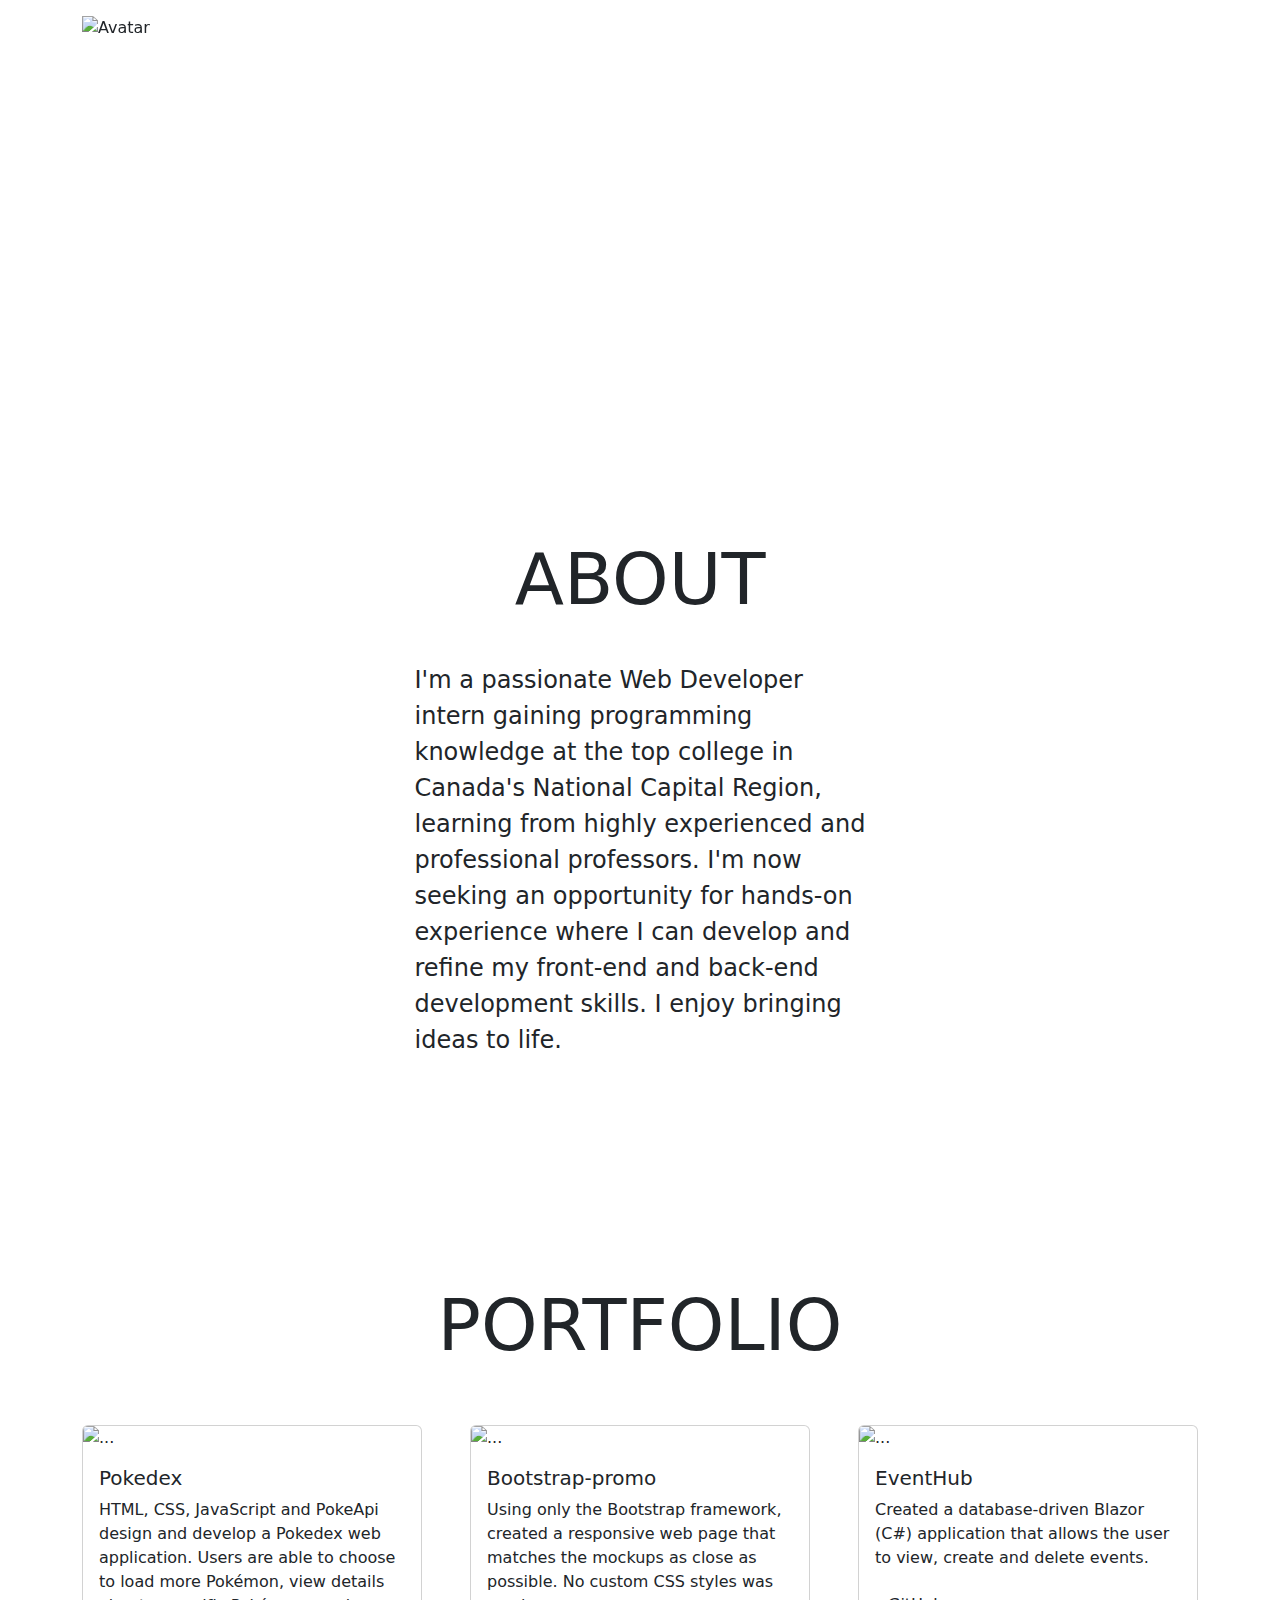
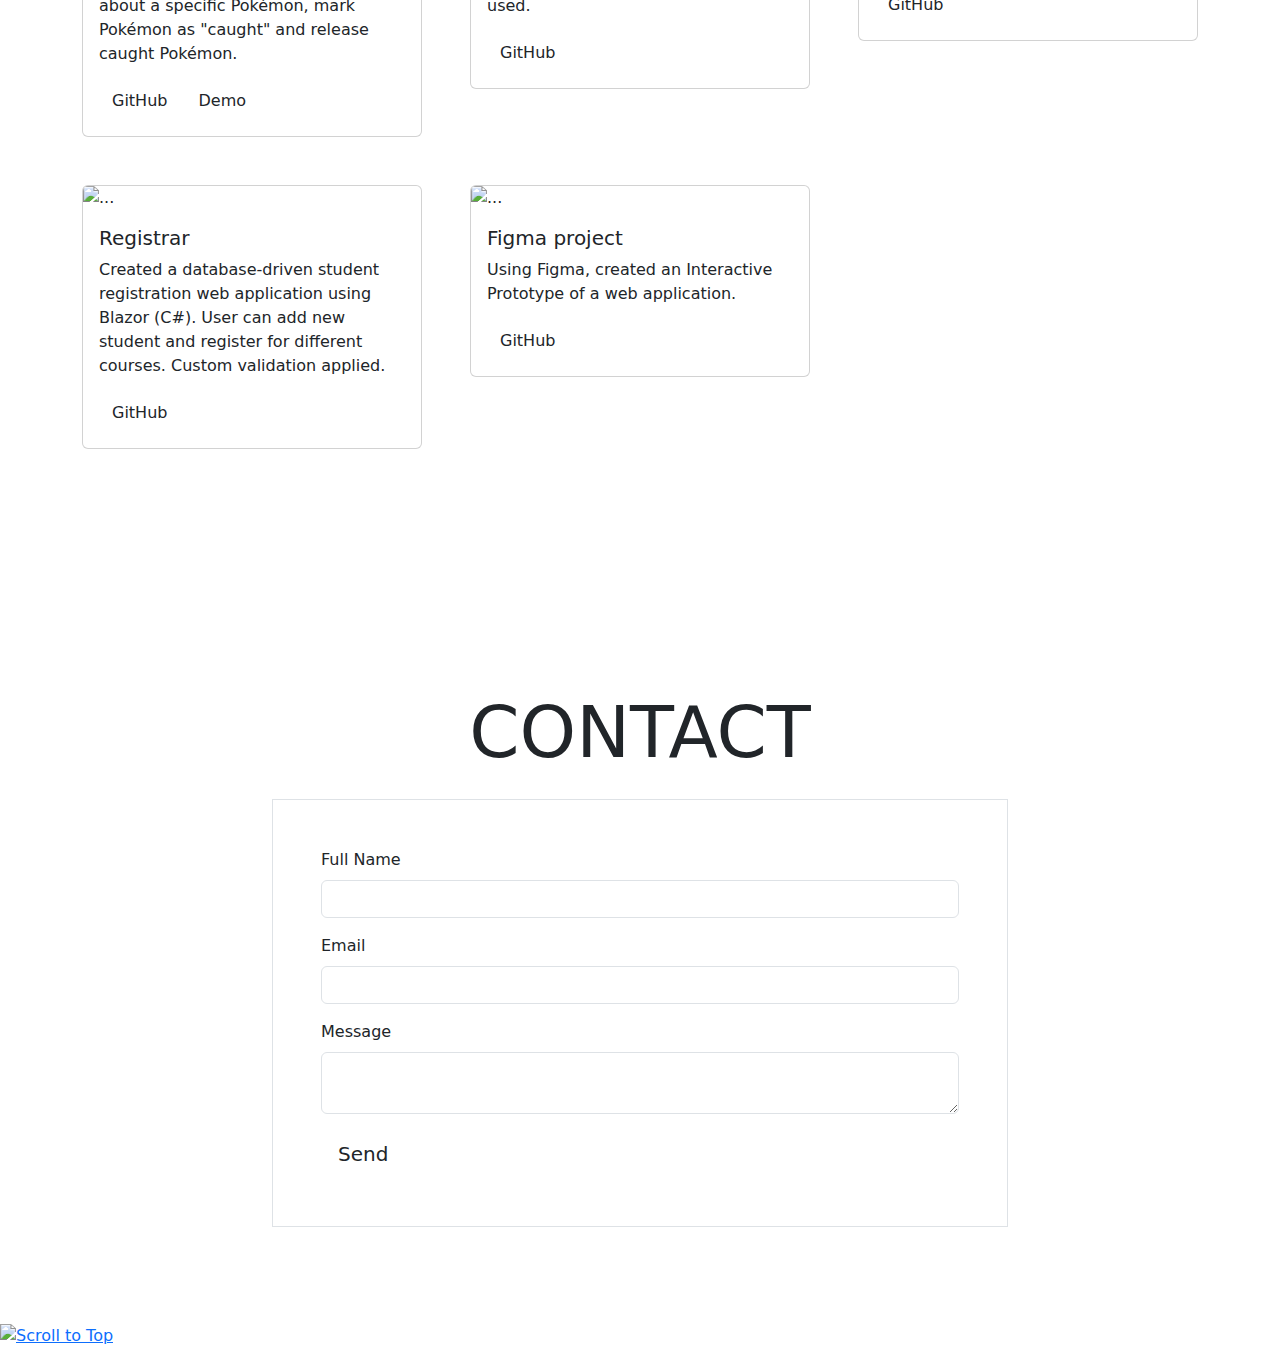
==== index.html @ 282684d6 "update" ====
<!DOCTYPE html>
<html lang="en">
<head>
  <meta charset="UTF-8">
  <meta name="viewport" content="width=device-width, initial-scale=1.0">
  <title>Portfolio</title>
  <link rel="stylesheet" href="https://cdn.jsdelivr.net/npm/bootstrap@5.3.3/dist/css/bootstrap.min.css">
  <link rel="stylesheet" href="style.css">
  <style>
    .navbar .navbar-logo {
      display: flex;
      align-items: center;
    }
    
    .navbar .navbar-logo img {
      height: 60px; /* Adjust the height to make it larger than the navbar */
      margin-right: 10px; /* Space between the image and the brand name */
    }

    .navbar .navbar-brand {
      font-size: 1.2rem; /* Adjust if you want to change the size of the brand name */
    }
  </style>
</head>
<body>
  <nav class="navbar navbar-expand-lg my-bg-secondary py-3 fixed-top" data-bs-theme="dark">
    <div class="container-lg">
      <div class="navbar-logo">
        <img src="Tetiana Lebid.png" alt="Avatar" />
        <a class="navbar-brand" href="card.html">Tetiana Lebid</a>
      </div>
      <button class="navbar-toggler" type="button" data-bs-toggle="collapse" data-bs-target="#navbarSupportedContent" aria-controls="navbarSupportedContent" aria-expanded="false" aria-label="Toggle navigation">
        <span class="navbar-toggler-icon"></span>
      </button>
      <div class="collapse navbar-collapse" id="navbarSupportedContent">
        <ul class="navbar-nav ms-auto mb-2 mb-lg-0">
          <li class="nav-item me-3">
            <li class="nav-item me-3">
              <a class="nav-link" href="#about">About</a>
            </li>
            <a class="nav-link" href="#portfolio">Portfolio</a>
          </li>
          
          <li class="nav-item">
            <a class="nav-link" href="#contact">Contact</a>
          </li>
        </ul>
      </div>
    </div>
  </nav>
  <header id="hi" class="header-bg text-white p-5 text-center">
    <div class="container-lg py-5">
      <h1 class="display-1">Hi, I'm Tetiana</h1>
      <div class="centered-paragraph">
        <p class="fs-2 mb-5">I'm a web developer. On this page you can learn about me and my projects</p>
      </div>
    </div>
  </header>

  <section id="about" class="p-5 my-bg-primary">
    <div class="container-lg py-5">
      <div class="row">
        <div class="col mb-3">
          <h2 class="display-2 text-uppercase text-center">About</h2>
        </div>
      </div>
      <div class="row">
        <div class="col-lg-5 mx-auto mb-3">
          <p class="fs-4 mt-3">I'm a passionate Web Developer intern gaining programming knowledge at the top college in Canada's National Capital Region, learning from highly experienced and professional professors. I'm now seeking an opportunity for hands-on experience where I can develop and refine my front-end and back-end development skills. I enjoy bringing ideas to life.</p>
        </div>
        
      </div>
    </div>
  </section>

  <section id="portfolio" class="p-5 portfolio-section">
    <div class="container-lg py-5">
      <div class="row">
        <div class="col mb-5">
          <h2 class="display-2 text-uppercase text-center">Portfolio</h2>
        </div>
      </div>
  
      <div class="row gx-5">
        <!-- First Row of 3 Cards -->
        <div class="col-lg-6 col-xl-4 mb-5">
          <div class="card" >
            <img src="pokedex.png" class="card-img-top" alt="...">
            <div class="card-body">
              <h5 class="card-title">Pokedex</h5>
              <p class="card-text">HTML, CSS, JavaScript and PokeApi design and develop a Pokedex web application. Users are able to choose to load more Pokémon, view details about a specific Pokémon, mark Pokémon as "caught" and release caught Pokémon.</p>
              <a href="https://github.com/lebi0004/pokedex-project" class="btn custom-btn">GitHub</a>
              <a href="https://lebi0004.github.io/pokedex-project/" class="btn custom-btn">Demo</a>
            </div>
          </div>
        </div>
        <div class="col-lg-6 col-xl-4 mb-5">
          <div class="card" >
            <img src="Bootstrap.png" class="card-img-top" alt="...">
            <div class="card-body">
              <h5 class="card-title">Bootstrap-promo</h5>
              <p class="card-text">Using only the Bootstrap framework, created a responsive web page that matches the mockups as close as possible. No custom CSS styles was used.</p>
              <a href="https://github.com/lebi0004/bootstrap-promo-project" class="btn custom-btn">GitHub</a>
              <!--<a href="#" class="btn custom-btn">Go</a>-->
            </div>
          </div>
        </div>
        <div class="col-lg-6 col-xl-4 mb-5">
          <div class="card" >
            <img src="EventHub.png" class="card-img-top" alt="...">
            <div class="card-body">
              <h5 class="card-title">EventHub</h5>
              <p class="card-text">Created a database-driven Blazor (C#) application that allows the user to view, create and delete events.</p>
              <a href="https://github.com/lebi0004/EventHub-project" class="btn custom-btn">GitHub</a>
             <!--<a href="#" class="btn custom-btn">Go</a>-->
            </div>
          </div>
        </div>
        <!-- Second Row of 3 Cards -->
        <div class="col-lg-6 col-xl-4 mb-5">
          <div class="card" >
            <img src="Registration.png" class="card-img-top" alt="...">
            <div class="card-body">
              <h5 class="card-title">Registrar</h5>
              <p class="card-text">Created a database-driven student registration web application using Blazor (C#). User can add new student and register for different courses. Custom validation applied.</p>
              <a href="https://github.com/lebi0004/Registrar-project" class="btn custom-btn">GitHub</a>
             <!-- <a href="#" class="btn custom-btn">Go</a>-->
            </div>
          </div>
        </div>
        <div class="col-lg-6 col-xl-4 mb-5">
          <div class="card" >
            <img src="Figma.png" class="card-img-top" alt="...">
            <div class="card-body">
              <h5 class="card-title">Figma project</h5>
              <p class="card-text">Using Figma, created an Interactive Prototype of a web application.</p>
              <a href="https://www.figma.com/design/ZsmBgIg2TxWon4ERBX2bGY/Figma-Project?node-id=447-2138" class="btn custom-btn">GitHub</a>
              <!--<a href="#" class="btn custom-btn">Go</a>-->
            </div>
          </div>
        </div>
        <!-- Add more card divs as needed -->
      </div>
    </div>
  </section>
  
  <section id="contact" class="p-5">
    <div class="container-lg py-5">
      <div class="row">
        <div class="col mb-3">
          <h2 class="display-2 text-uppercase text-center">Contact</h2>
        </div>
      </div>
      <div class="row">
        <div class="col-lg-8 offset-lg-2">
          <form class="form p-5 border border-1" action="https://formspree.io/f/movaodkw" method="POST">
            <div class="form-group mb-3">
              <label class="form-label">Full Name</label>
              <input class="form-control" name="name" required>
            </div>
            <div class="form-group mb-3">
              <label class="form-label">Email</label>
              <input class="form-control" type="email" name="email" required>
            </div>
            <div class="form-group mb-3">
              <label class="form-label">Message</label>
              <textarea class="form-control" name="message" required></textarea>
            </div>
            <button type="submit" class="btn btn-lg custom-btn-primary">Send</button>
          </form>
        </div>
      </div>
    </div>
  </section>
  
  <!-- Scroll to Top Button -->
  <a href="#hi" id="arrow" class="scroll-to-top">
    <span class="arrow-container">
      <img src="Arrow1.png" alt="Scroll to Top">
    </span>
</a>

<!-- Link your external JavaScript file -->

  <script src="https://cdn.jsdelivr.net/npm/bootstrap@5.3.3/dist/js/bootstrap.bundle.min.js"></script>  
</body>
</html>
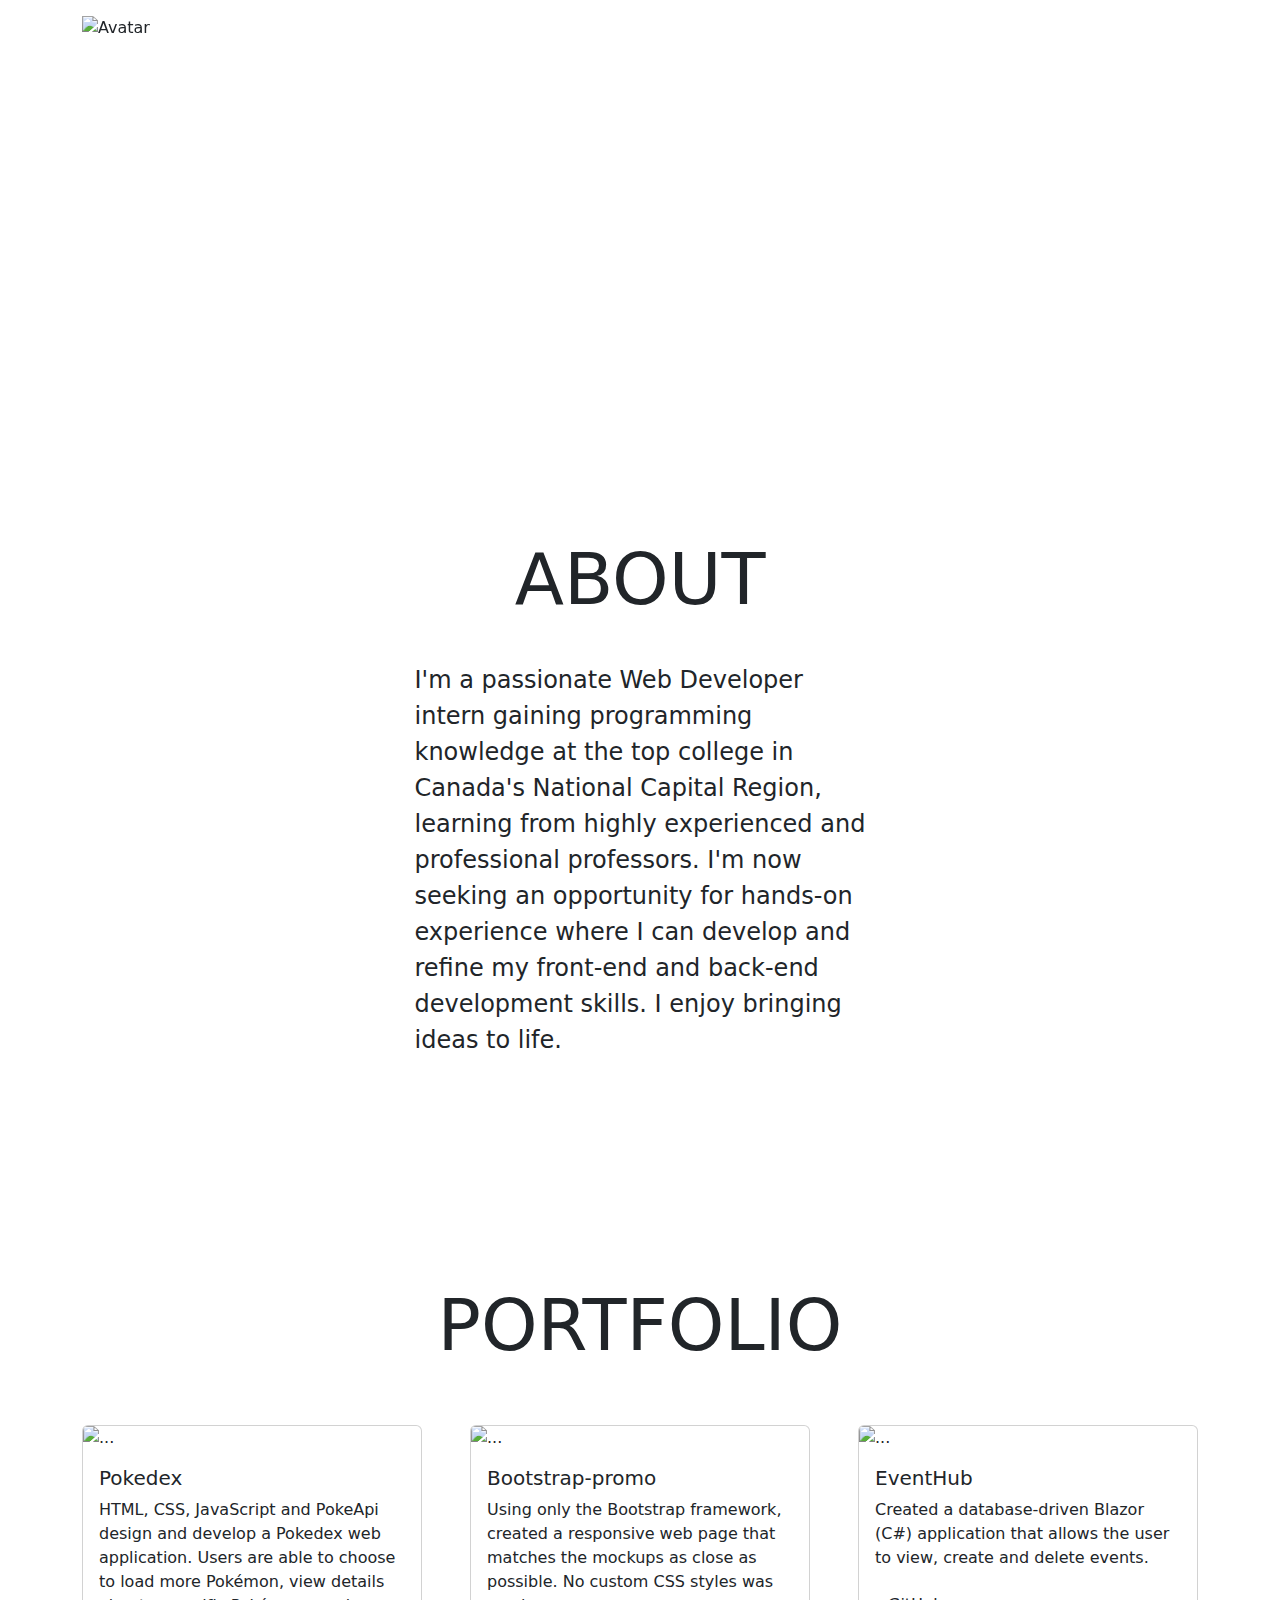
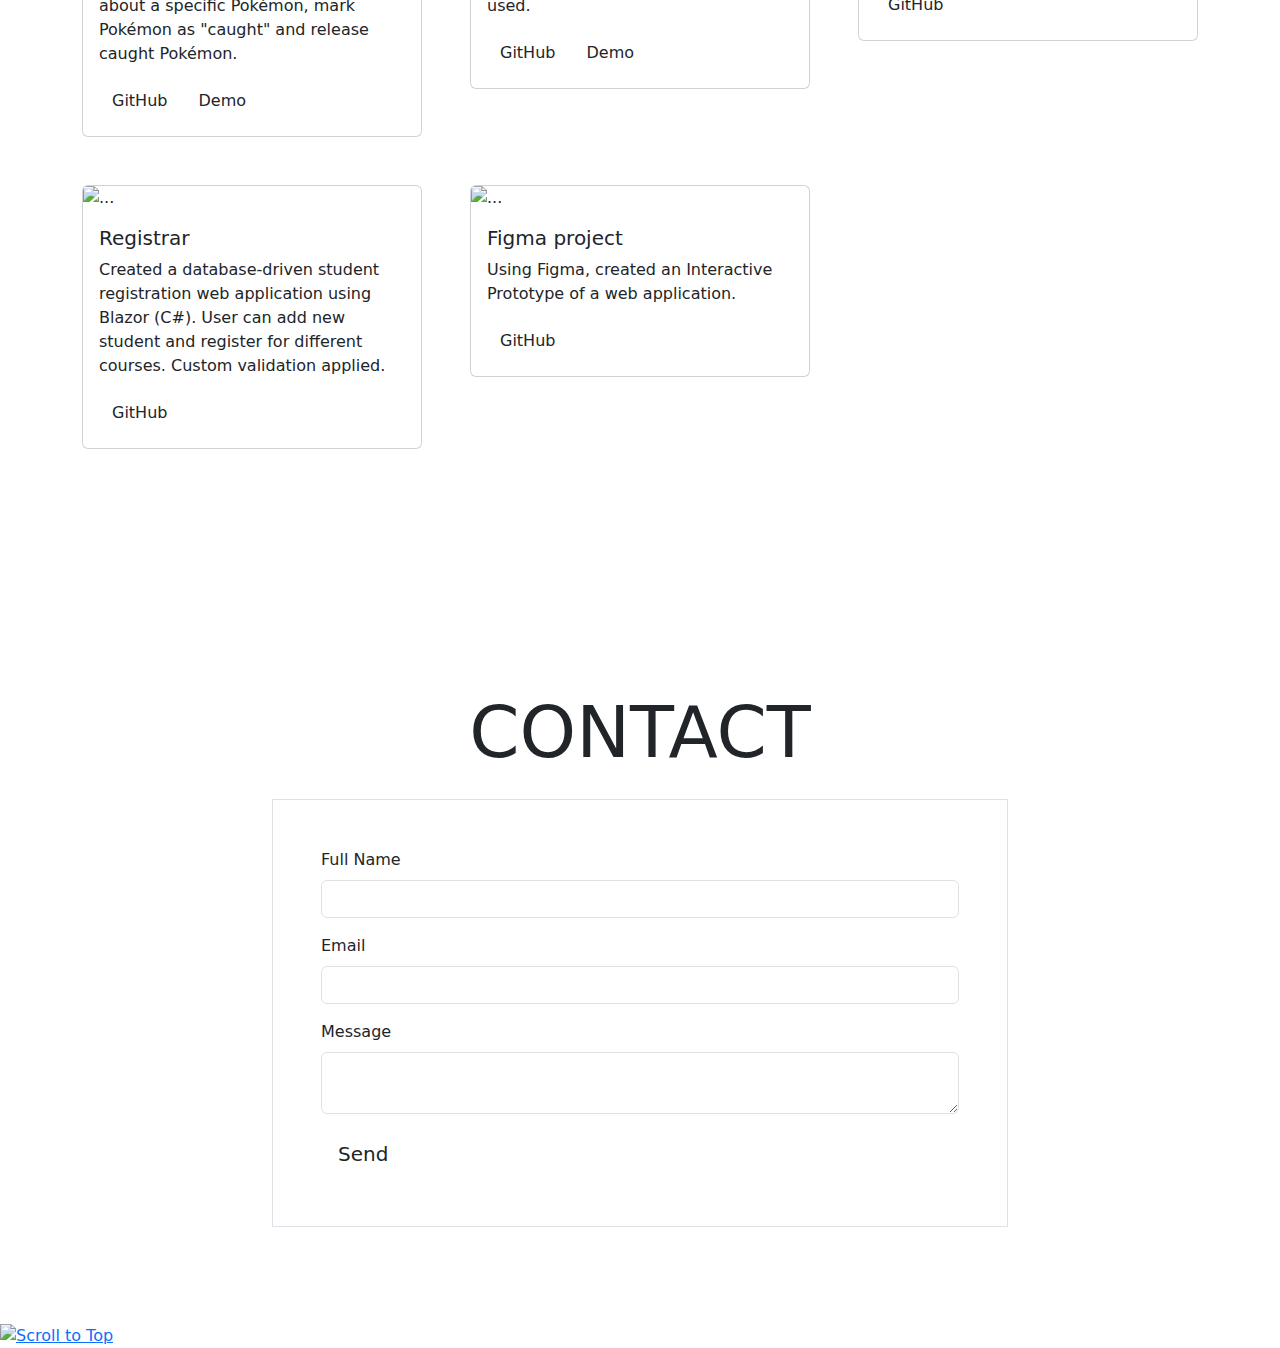
==== commit 4722fdc7: "update" ====
--- a/index.html
+++ b/index.html
@@ -101,7 +101,7 @@
               <h5 class="card-title">Bootstrap-promo</h5>
               <p class="card-text">Using only the Bootstrap framework, created a responsive web page that matches the mockups as close as possible. No custom CSS styles was used.</p>
               <a href="https://github.com/lebi0004/bootstrap-promo-project" class="btn custom-btn">GitHub</a>
-              <!--<a href="#" class="btn custom-btn">Go</a>-->
+              <a href="https://lebi0004.github.io/bootstrap-promo-project/" class="btn custom-btn">Demo</a>
             </div>
           </div>
         </div>
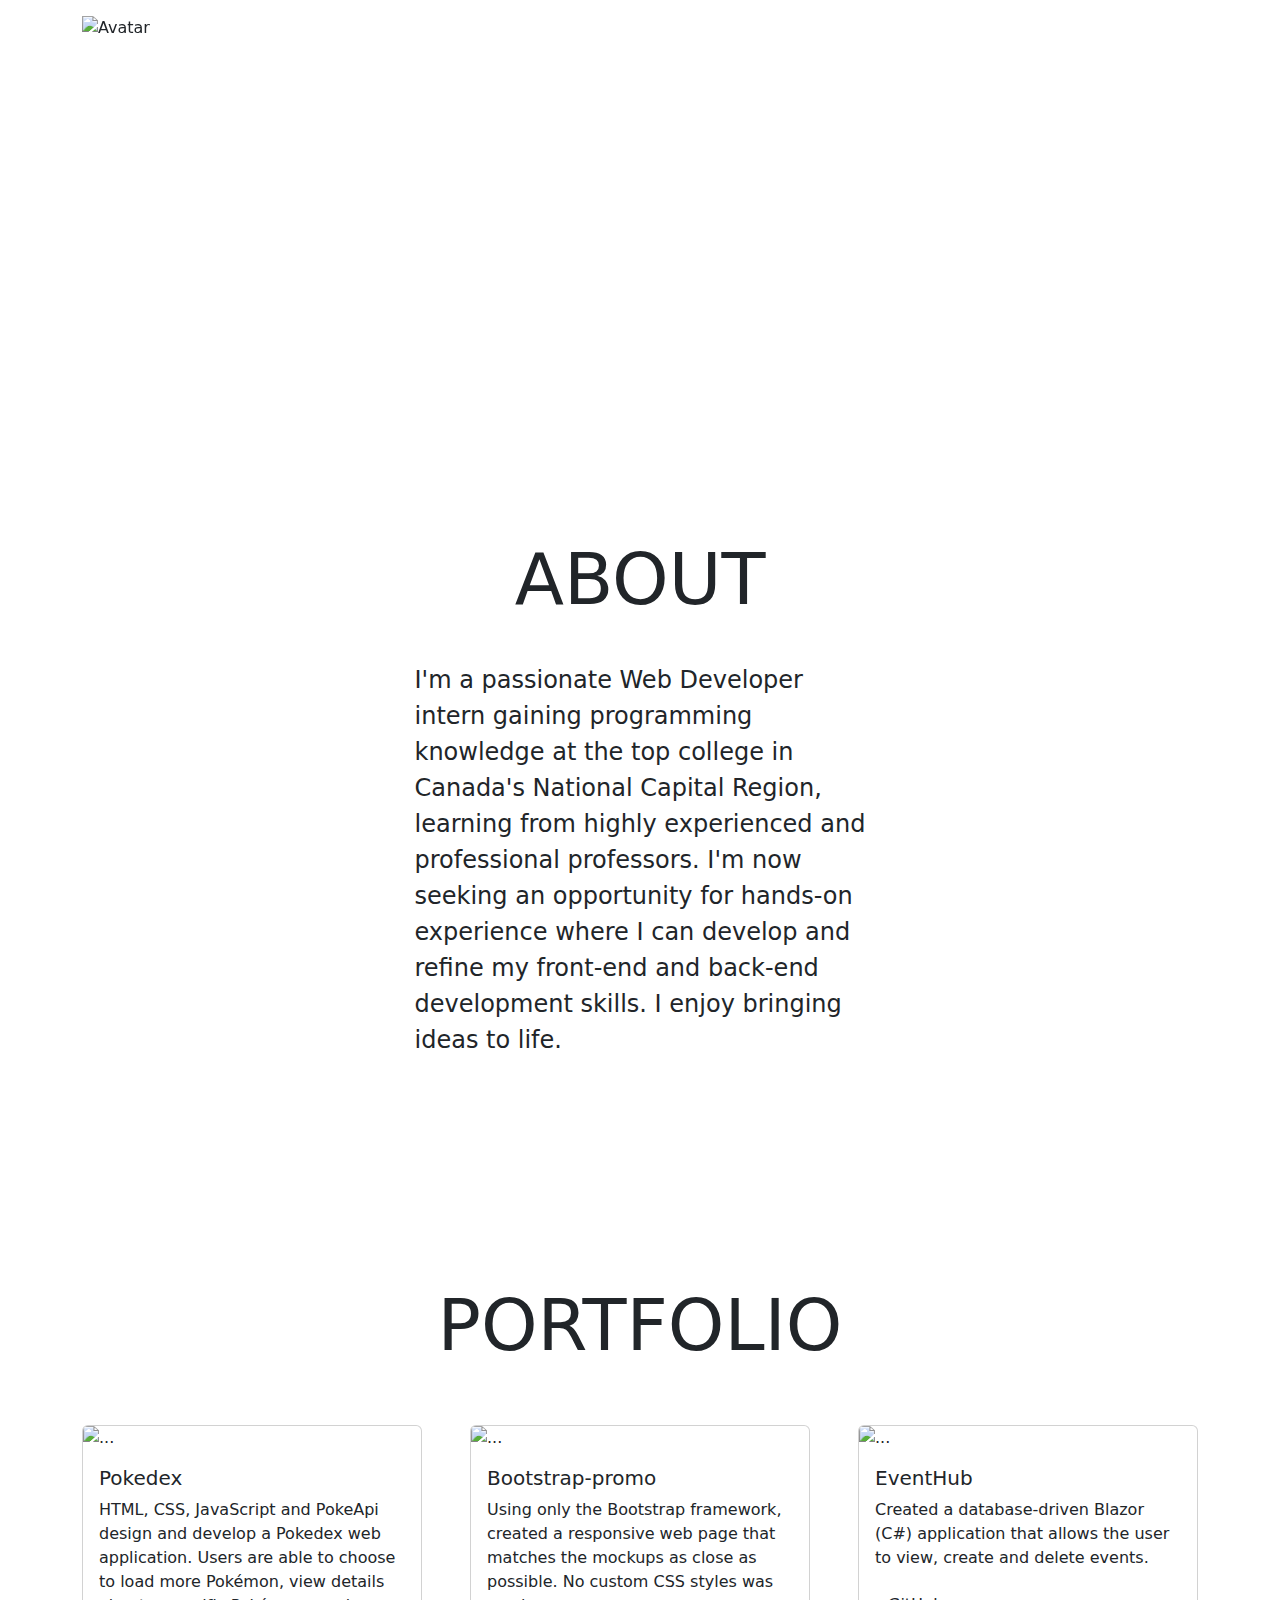
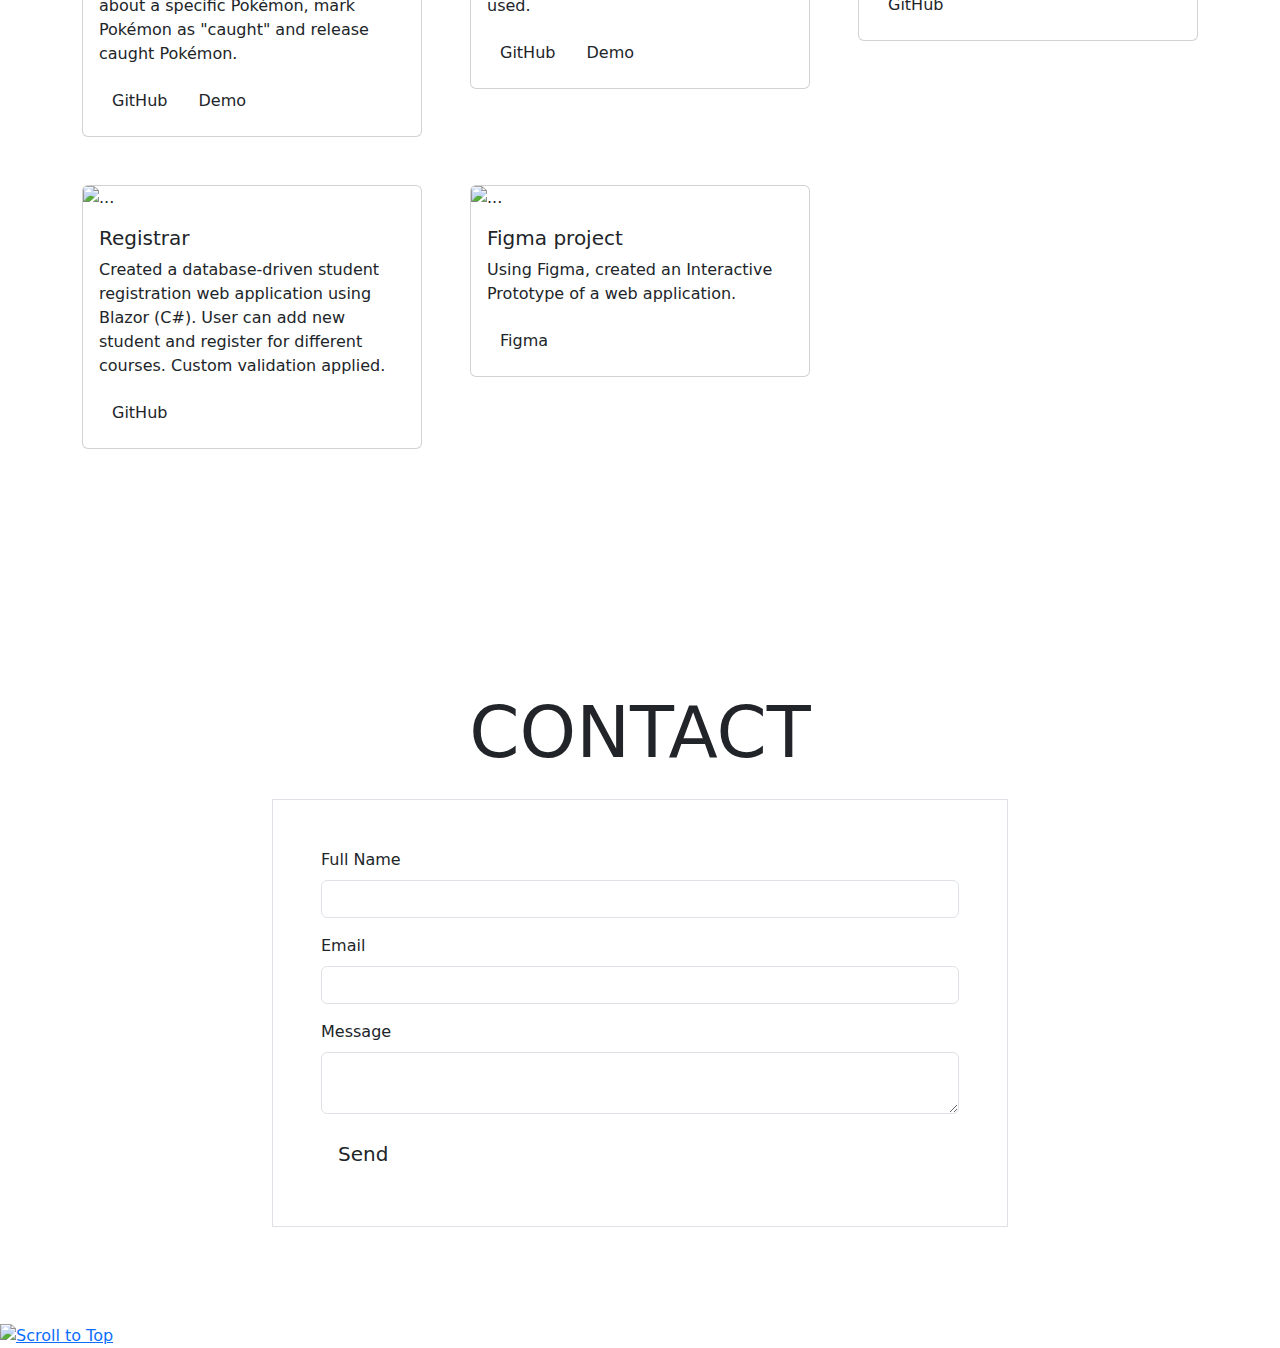
==== commit 37dfb14e: "Figma button updated" ====
--- a/index.html
+++ b/index.html
@@ -134,7 +134,7 @@
             <div class="card-body">
               <h5 class="card-title">Figma project</h5>
               <p class="card-text">Using Figma, created an Interactive Prototype of a web application.</p>
-              <a href="https://www.figma.com/design/ZsmBgIg2TxWon4ERBX2bGY/Figma-Project?node-id=447-2138" class="btn custom-btn">GitHub</a>
+              <a href="https://www.figma.com/design/ZsmBgIg2TxWon4ERBX2bGY/Figma-Project?node-id=447-2138" class="btn custom-btn">Figma</a>
               <!--<a href="#" class="btn custom-btn">Go</a>-->
             </div>
           </div>
